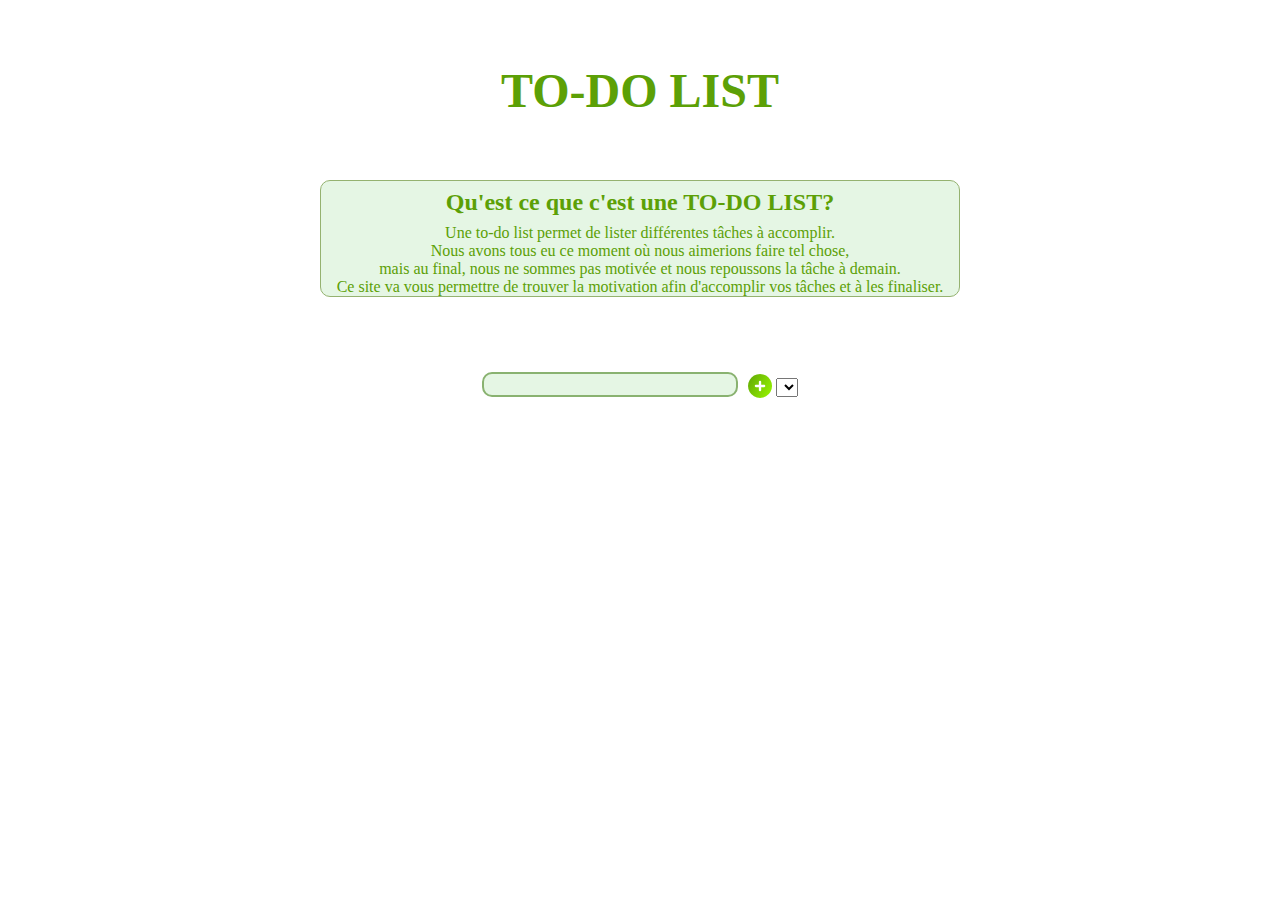
==== index.html @ dc5603c6 "ajout fichiers/css projet todolist JS" ====
<!DOCTYPE html>
<html lang="en">
<head>
    <meta charset="UTF-8">
    <meta http-equiv="X-UA-Compatible" content="IE=edge">
    <meta name="viewport" content="width=device-width, initial-scale=1.0">
    <link rel="stylesheet" href="/sass/styles.css">
    <link rel="preconnect" href="https://fonts.googleapis.com">
    <link rel="preconnect" href="https://fonts.gstatic.com" crossorigin>
    <link href="https://fonts.googleapis.com/css2?family=Fredericka+the+Great&display=swap" rel="stylesheet">
    <link rel="preconnect" href="https://fonts.googleapis.com">
    <link rel="preconnect" href="https://fonts.gstatic.com" crossorigin>
    <link href="https://fonts.googleapis.com/css2?family=Josefin+Sans:ital,wght@0,100;0,200;0,300;0,400;0,500;0,600;0,700;1,100;1,200;1,300;1,400;1,500;1,600;1,700&display=swap" rel="stylesheet">
    <link rel="stylesheet" href="https://cdnjs.cloudflare.com/ajax/libs/font-awesome/6.0.0/css/all.min.css" integrity="sha512-9usAa10IRO0HhonpyAIVpjrylPvoDwiPUiKdWk5t3PyolY1cOd4DSE0Ga+ri4AuTroPR5aQvXU9xC6qOPnzFeg==" crossorigin="anonymous" referrerpolicy="no-referrer" />
    <title>TO-DO LIST</title>
</head>
<body>
    <header><h1>TO-DO LIST</h1></header>
    <aside><h2>Qu'est ce que c'est une TO-DO LIST?</h2>
        <p>Une to-do list permet de lister différentes tâches à accomplir. <br>
        Nous avons tous eu ce moment où nous aimerions faire tel chose, <br> mais au final, nous ne sommes pas motivée et nous repoussons la tâche à demain. <br>
        Ce site va vous permettre de trouver la motivation afin d'accomplir vos tâches et à les finaliser.
        <!--trouver une définition de to do list et un texte pour motiver la personne à utiliser le to-do list-->
    </p></aside> 
    <form>
        <input type="text" class="todotext" required>
        <button class="todo-ajout" type="submit">
            <i class="fa-solid fa-circle-plus"></i>
        </button>
        <div class="filtre">
            <select name="filtre" id="filtre-taches">
                <option value="Terminé"></option>
                <option value="En cours"></option>
                <option value="Toutes"></option>
            </select>
        </div>
    </form>
    <div class="todo-container">
        <ul class="todo-list"></ul>
    </div>
    <script src="./app.js"></script>
</body>
</html>
---- sass/styles.css ----
* {
  margin: 0;
  padding: 0;
  box-sizing: border-box;
}

body {
  color: #5CA006;
  font-family: "Indie Flower", cursive;
  min-height: 100vh;
}

header {
  font-size: 1.5rem;
}

aside {
  margin-right: auto;
  margin-left: auto;
  border: 1px solid #95b270;
  background-color: #E5F6E4;
  border-radius: 10px;
  width: 50%;
}
aside h2 {
  padding: 0.5rem;
  text-align: center;
}
aside p {
  text-align: center;
  font-size: 16px;
}

header, form {
  min-height: 20vh;
  display: flex;
  justify-content: center;
  align-items: center;
}

form input, form button {
  padding: 0.1rem;
  font-size: 1rem;
  font-family: "Indie Flower", cursive;
  text-align: center;
  border: 2px solid #89B270;
  border-radius: 10px;
  margin-right: 5px;
  color: #37800d;
}

form input:hover {
  border: 1px solid #58b323;
}

input {
  min-width: 20%;
  margin-top: -5px;
  background: #E5F6E4;
}

form button {
  border: none;
  background: linear-gradient(120deg, #5CA006 0%, #9dff00 100%);
  background-clip: border-box;
  -webkit-background-clip: text;
  -webkit-text-fill-color: transparent;
  margin: 0.2rem;
  font-size: 1.5rem;
}

.todo-ajout {
  cursor: pointer;
}

.todo-ajout:hover {
  border: none;
  background: linear-gradient(120deg, #194102 0%, #63ff08 100%);
  background-clip: border-box;
  -webkit-background-clip: text;
  -webkit-text-fill-color: transparent;
}

.todo-container {
  display: flex;
  justify-content: center;
  align-items: center;
}

.todo-list {
  min-width: auto;
  list-style: none;
  margin-top: -30px;
}

.todo {
  display: flex;
  justify-content: space-between;
  align-items: center;
  margin: 0.3rem;
  margin-right: -63px;
  font-size: 1.2rem;
  color: #5CA006;
}
.todo li {
  margin-right: 20px;
  flex: 1;
  background: #E5F6E4;
  text-align: center;
}

.check-button, .delete-button, .edit-button {
  border: none;
  background: linear-gradient(120deg, #5CA006 0%, #9dff00 100%);
  background-clip: border-box;
  -webkit-background-clip: text;
  -webkit-text-fill-color: transparent;
  margin: 0.5rem;
  font-size: 1.5rem;
  cursor: pointer;
}

.check-button:hover, .delete-button:hover, .edit-button:hover {
  border: none;
  background: linear-gradient(120deg, #194102 0%, #63ff08 100%);
  background-clip: border-box;
  -webkit-background-clip: text;
  -webkit-text-fill-color: transparent;
}

.fa-trash-can, .fa-circle-check, .fa-ellipsis {
  pointer-events: none;
}

.completed {
  color: #37800d;
  opacity: 0.5;
}/*# sourceMappingURL=styles.css.map */
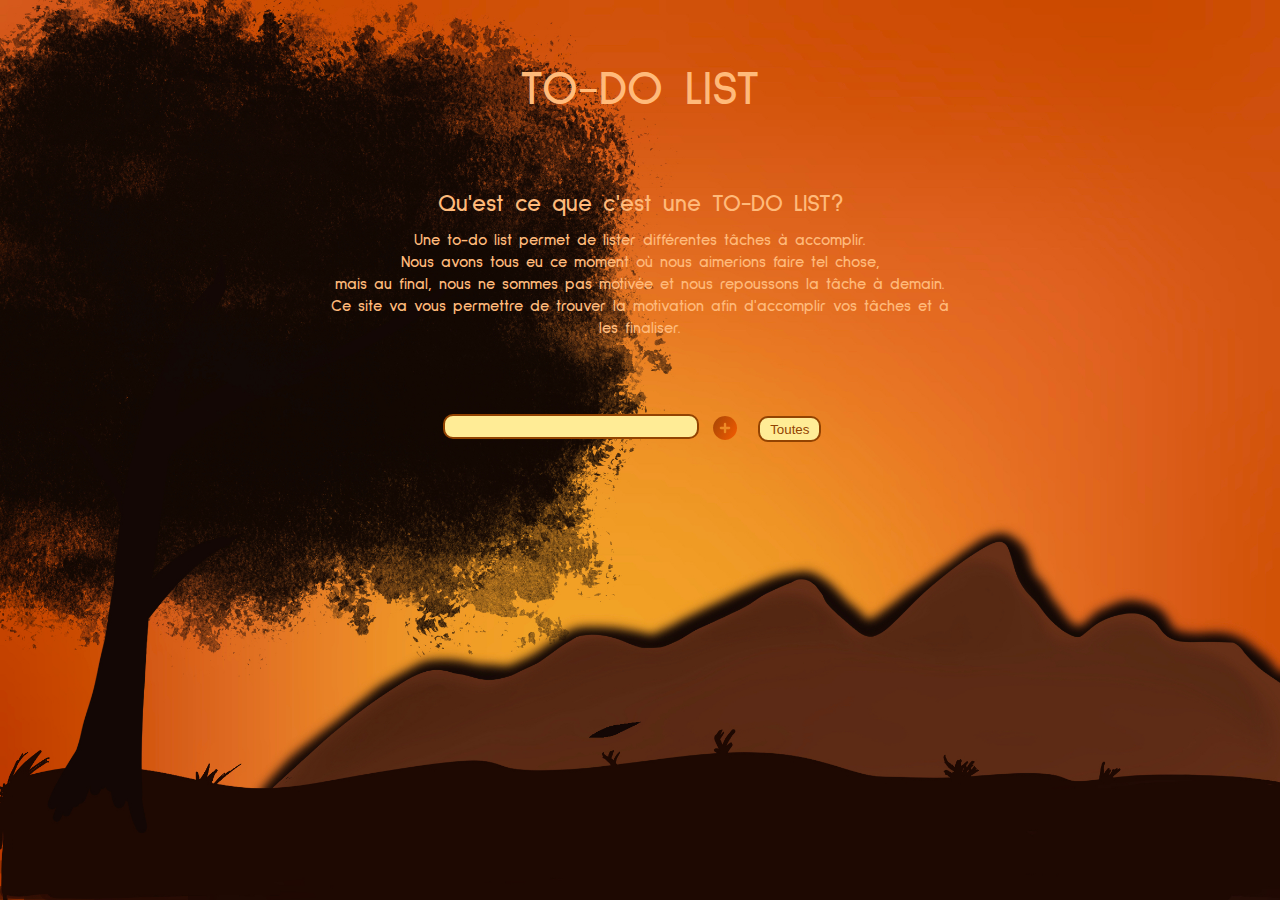
==== commit d9486105: "modification todolist, ajout background, fonction sauvegarde des tâches" ====
--- a/index.html
+++ b/index.html
@@ -5,13 +5,11 @@
     <meta http-equiv="X-UA-Compatible" content="IE=edge">
     <meta name="viewport" content="width=device-width, initial-scale=1.0">
     <link rel="stylesheet" href="/sass/styles.css">
-    <link rel="preconnect" href="https://fonts.googleapis.com">
+    <link rel="stylesheet" href="https://cdnjs.cloudflare.com/ajax/libs/font-awesome/6.0.0/css/all.min.css" integrity="sha512-9usAa10IRO0HhonpyAIVpjrylPvoDwiPUiKdWk5t3PyolY1cOd4DSE0Ga+ri4AuTroPR5aQvXU9xC6qOPnzFeg==" 
+    crossorigin="anonymous" referrerpolicy="no-referrer" />
     <link rel="preconnect" href="https://fonts.gstatic.com" crossorigin>
-    <link href="https://fonts.googleapis.com/css2?family=Fredericka+the+Great&display=swap" rel="stylesheet">
-    <link rel="preconnect" href="https://fonts.googleapis.com">
-    <link rel="preconnect" href="https://fonts.gstatic.com" crossorigin>
-    <link href="https://fonts.googleapis.com/css2?family=Josefin+Sans:ital,wght@0,100;0,200;0,300;0,400;0,500;0,600;0,700;1,100;1,200;1,300;1,400;1,500;1,600;1,700&display=swap" rel="stylesheet">
-    <link rel="stylesheet" href="https://cdnjs.cloudflare.com/ajax/libs/font-awesome/6.0.0/css/all.min.css" integrity="sha512-9usAa10IRO0HhonpyAIVpjrylPvoDwiPUiKdWk5t3PyolY1cOd4DSE0Ga+ri4AuTroPR5aQvXU9xC6qOPnzFeg==" crossorigin="anonymous" referrerpolicy="no-referrer" />
+    <link href="https://fonts.googleapis.com/css2?family=Sulphur+Point:wght@300;400;700&display=swap" rel="stylesheet">
+    
     <title>TO-DO LIST</title>
 </head>
 <body>
@@ -19,8 +17,7 @@
     <aside><h2>Qu'est ce que c'est une TO-DO LIST?</h2>
         <p>Une to-do list permet de lister différentes tâches à accomplir. <br>
         Nous avons tous eu ce moment où nous aimerions faire tel chose, <br> mais au final, nous ne sommes pas motivée et nous repoussons la tâche à demain. <br>
-        Ce site va vous permettre de trouver la motivation afin d'accomplir vos tâches et à les finaliser.
-        <!--trouver une définition de to do list et un texte pour motiver la personne à utiliser le to-do list-->
+        Ce site va vous permettre de trouver la motivation afin d'accomplir vos tâches et à les finaliser. <br>
     </p></aside> 
     <form>
         <input type="text" class="todotext" required>
@@ -28,16 +25,15 @@
             <i class="fa-solid fa-circle-plus"></i>
         </button>
         <div class="filtre">
-            <select name="filtre" id="filtre-taches">
-                <option value="Terminé"></option>
-                <option value="En cours"></option>
-                <option value="Toutes"></option>
-            </select>
+            <select name="taches" id="filtre-todo">
+                <option value="toutes">Toutes</option>
+                <option value="termine">Terminé</option>
+                <option value="encours">En cours</option></select>
         </div>
     </form>
     <div class="todo-container">
         <ul class="todo-list"></ul>
-    </div>
+    </div> 
     <script src="./app.js"></script>
 </body>
 </html>--- a/sass/styles.css
+++ b/sass/styles.css
@@ -5,9 +5,13 @@
 }
 
 body {
-  color: #5CA006;
-  font-family: "Indie Flower", cursive;
+  color: #ffba7a;
+  font-family: "Sulphur Point", sans-serif;
   min-height: 100vh;
+  background-image: url(/assets/fond.png);
+  background-size: 100% 100%;
+  background-repeat: no-repeat;
+  background-position: center;
 }
 
 header {
@@ -17,9 +21,6 @@
 aside {
   margin-right: auto;
   margin-left: auto;
-  border: 1px solid #95b270;
-  background-color: #E5F6E4;
-  border-radius: 10px;
   width: 50%;
 }
 aside h2 {
@@ -29,6 +30,7 @@
 aside p {
   text-align: center;
   font-size: 16px;
+  font-weight: 600;
 }
 
 header, form {
@@ -38,30 +40,35 @@
   align-items: center;
 }
 
+form {
+  margin-right: auto;
+  margin-left: auto;
+}
+
 form input, form button {
   padding: 0.1rem;
   font-size: 1rem;
   font-family: "Indie Flower", cursive;
   text-align: center;
-  border: 2px solid #89B270;
+  border: 2px solid #924302;
   border-radius: 10px;
-  margin-right: 5px;
-  color: #37800d;
+  margin-right: 10px;
+  color: #924302;
 }
 
 form input:hover {
-  border: 1px solid #58b323;
+  border: 2px solid #a04406;
 }
 
 input {
   min-width: 20%;
   margin-top: -5px;
-  background: #E5F6E4;
+  background: #ffec96;
 }
 
 form button {
   border: none;
-  background: linear-gradient(120deg, #5CA006 0%, #9dff00 100%);
+  background: linear-gradient(120deg, #a04406 0%, #ff5e00 100%);
   background-clip: border-box;
   -webkit-background-clip: text;
   -webkit-text-fill-color: transparent;
@@ -75,7 +82,7 @@
 
 .todo-ajout:hover {
   border: none;
-  background: linear-gradient(120deg, #194102 0%, #63ff08 100%);
+  background: linear-gradient(120deg, #a04406 0%, #ff5e00 100%);
   background-clip: border-box;
   -webkit-background-clip: text;
   -webkit-text-fill-color: transparent;
@@ -100,18 +107,21 @@
   margin: 0.3rem;
   margin-right: -63px;
   font-size: 1.2rem;
-  color: #5CA006;
+  color: #924302;
 }
 .todo li {
   margin-right: 20px;
   flex: 1;
-  background: #E5F6E4;
+  border: 2px solid;
+  border-radius: 10px;
+  background: #ffec96;
+  opacity: 0.6;
   text-align: center;
 }
 
 .check-button, .delete-button, .edit-button {
   border: none;
-  background: linear-gradient(120deg, #5CA006 0%, #9dff00 100%);
+  background: linear-gradient(120deg, #a04406 0%, #ff5e00 100%);
   background-clip: border-box;
   -webkit-background-clip: text;
   -webkit-text-fill-color: transparent;
@@ -122,7 +132,7 @@
 
 .check-button:hover, .delete-button:hover, .edit-button:hover {
   border: none;
-  background: linear-gradient(120deg, #194102 0%, #63ff08 100%);
+  background: linear-gradient(120deg, #a04406 0%, #ff5e00 100%);
   background-clip: border-box;
   -webkit-background-clip: text;
   -webkit-text-fill-color: transparent;
@@ -133,6 +143,34 @@
 }
 
 .completed {
-  color: #37800d;
-  opacity: 0.5;
+  color: #924302;
+  text-decoration: line-through;
+  opacity: 1;
+}
+
+select {
+  -webkit-appearance: none;
+  -moz-appeareance: none;
+  -moz-appearance: none;
+       appearance: none;
+  outline: none;
+  box-shadow: none;
+  border: none;
+  border: 2px solid #924302;
+  border-radius: 10px;
+  background: #ffec96;
+  text-align: center;
+}
+
+.filtre {
+  margin: 1rem;
+  position: relative;
+  overflow: hidden;
+}
+
+select {
+  color: #924302;
+  width: auto;
+  cursor: pointer;
+  padding: 0.2rem;
 }/*# sourceMappingURL=styles.css.map */